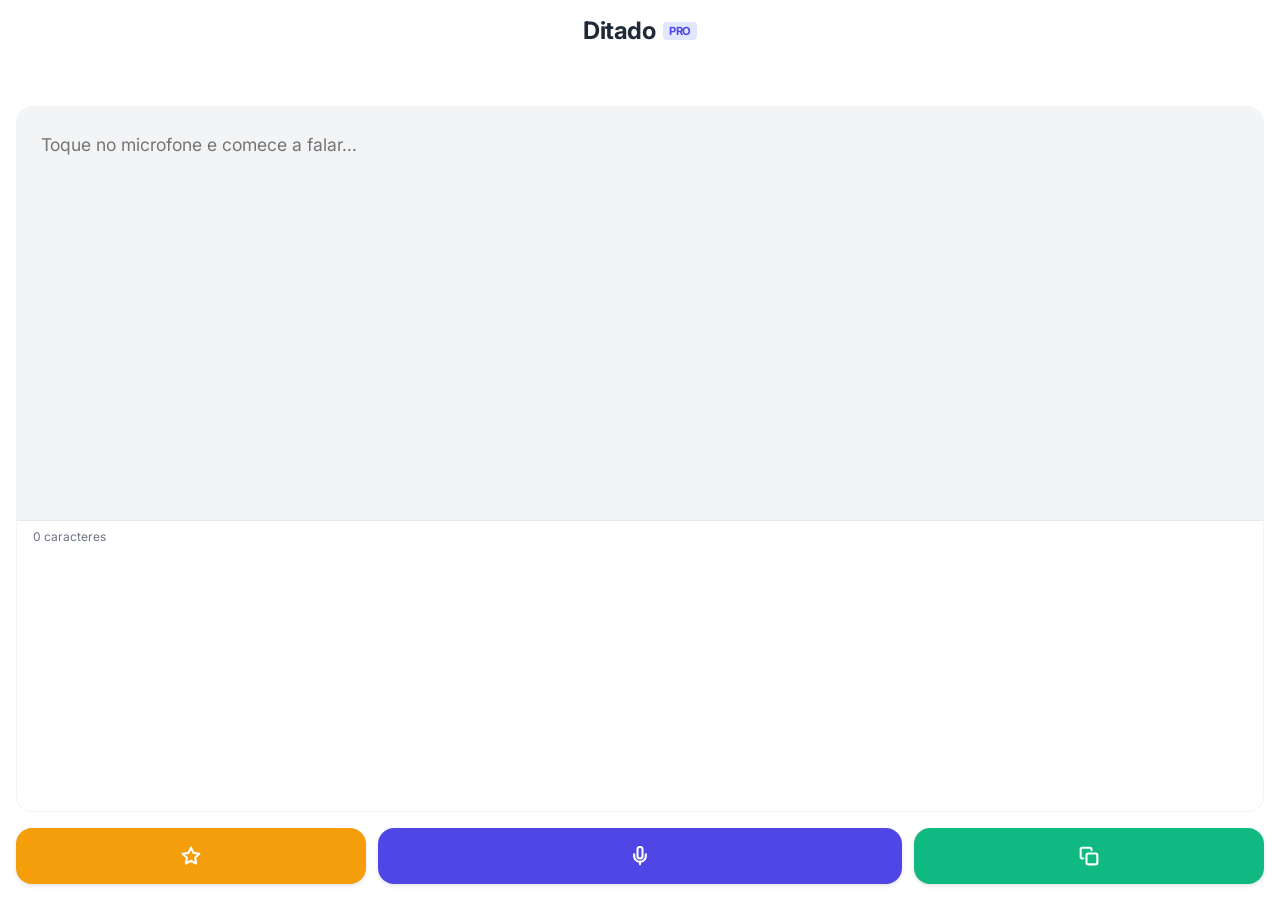
==== android.html @ 67bdcb7f "Create android.html" ====
<!DOCTYPE html>
<html lang="pt-BR">
<head>
    <meta charset="UTF-8">
    <!-- Viewport estrito: evita zoom ao tocar no textarea, essencial para sensação de App Nativo -->
    <meta name="viewport" content="width=device-width, initial-scale=1.0, maximum-scale=1.0, user-scalable=no">
    <title>Ditado Mobile</title>
    
    <!-- PWA Setup -->
    <link rel="manifest" href="manifest.json">
    <meta name="theme-color" content="#4f46e5">
    <link rel="apple-touch-icon" href="assets/icon-192.png">
    <link rel="icon" type="image/x-icon" href="assets/favicon.ico">

    <!-- Fontes e Estilos -->
    <link href="https://fonts.googleapis.com/css2?family=Inter:wght@400;500;600;700&display=swap" rel="stylesheet">
    <link rel="stylesheet" href="style.css">
</head>
<body class="android-app">

    <div id="appContainer" class="container">
        
        <!-- Header Minimalista -->
        <header class="app-header" style="justify-content: center; margin-bottom: 1rem;">
            <div class="header-title">
                <h1>Ditado <span class="badge-pro">PRO</span></h1>
            </div>
        </header>

        <!-- Barra de Status Centralizada -->
        <div id="statusMsg" class="status-bar"></div>

        <!-- Área do Editor Maximizada -->
        <div class="editor-area">
            <textarea id="transcriptionArea" placeholder="Toque no microfone e comece a falar..." spellcheck="false"></textarea>
            
            <!-- Rodapé do Editor (Contador e Visualizador de Áudio) -->
            <div class="editor-footer">
                <span id="charCount">0 caracteres</span>
                <div style="display: flex; gap: 10px; align-items: center;">
                    <!-- Usamos o ID padrão para o SpeechManager engatar automaticamente -->
                    <canvas id="audioVisualizer" width="100" height="24" title="Feedback de Áudio"></canvas>
                </div>
            </div>
        </div>

        <!-- Dock Inferior Touch-Friendly -->
        <div class="control-dock" id="mainDock">
            
            <!-- Botão de IA (Correção) -->
            <button id="aiFixBtn" class="btn-action btn-magic" data-tooltip="Corrigir Texto">
                <svg xmlns="http://www.w3.org/2000/svg" viewBox="0 0 24 24" fill="none" stroke="currentColor" stroke-linecap="round" stroke-linejoin="round">
                    <path d="M12 2l3.09 6.26L22 9.27l-5 4.87 1.18 6.88L12 17.77l-6.18 3.25L7 14.14 2 9.27l6.91-1.01L12 2z"></path>
                </svg>
            </button>

            <!-- Botão Principal: Gravação -->
            <button id="micBtn" class="btn-action btn-mic" data-tooltip="Gravar">
                <svg xmlns="http://www.w3.org/2000/svg" viewBox="0 0 24 24" fill="none" stroke="currentColor" stroke-linecap="round" stroke-linejoin="round">
                    <path d="M12 1a3 3 0 0 0-3 3v8a3 3 0 0 0 6 0V4a3 3 0 0 0-3-3z"></path>
                    <path d="M19 10v2a7 7 0 0 1-14 0v-2"></path>
                    <line x1="12" y1="19" x2="12" y2="22"></line>
                </svg>
            </button>

            <!-- Botão de Copiar / Compartilhar -->
            <button id="copyBtn" class="btn-action btn-copy" data-tooltip="Copiar Tudo">
                <svg xmlns="http://www.w3.org/2000/svg" viewBox="0 0 24 24" fill="none" stroke="currentColor" stroke-linecap="round" stroke-linejoin="round">
                    <rect x="9" y="9" width="13" height="13" rx="2" ry="2"></rect>
                    <path d="M5 15H4a2 2 0 0 1-2-2V4a2 2 0 0 1 2-2h9a2 2 0 0 1 2 2v1"></path>
                </svg>
            </button>

        </div>
    </div>

    <!-- Container de Notificações -->
    <div id="toastContainer" class="toast-container"></div>

    <!-- Script Controlador Exclusivo para Mobile -->
    <script type="module" src="js/android.js"></script>

    <!-- Registro PWA para uso offline -->
    <script>
        if ('serviceWorker' in navigator) {
            window.addEventListener('load', () => {
                navigator.serviceWorker.register('./sw.js', { scope: './' })
                    .catch(err => console.error('PWA: Falha ao registrar Service Worker no Mobile', err));
            });
        }
    </script>
</body>
</html>
---- style.css ----
/* =============================================== */
/* 1. RESET & VARIÁVEIS DE CORES                   */
/* =============================================== */
:root {
    /* Cores Funcionais */
    --c-mic: #4f46e5;      /* Indigo */
    --c-mic-active: #ef4444; /* Red - Gravação Ativa */
    --c-upload: #8b5cf6;   /* Violet */
    --c-magic: #f59e0b;    /* Amber */
    --c-legal: #0ea5e9;    /* Sky Blue */
    --c-copy: #10b981;     /* Emerald */
    --c-clear: #f43f5e;    /* Rose */
    
    /* UI Neutros */
    --bg-app: #f3f4f6;
    --bg-card: #ffffff;
    --text-main: #1f2937;
    --text-muted: #6b7280;
    --border: #e5e7eb;
    
    /* Sombras & Radius */
    --shadow-soft: 0 10px 15px -3px rgba(0, 0, 0, 0.1);
    --radius: 16px;
    --btn-radius: 12px;
}

body {
    font-family: 'Inter', sans-serif;
    background-color: var(--bg-app);
    color: var(--text-main);
    display: flex;
    justify-content: center;
    align-items: center;
    min-height: 100vh;
    margin: 0;
    overflow: hidden; 
}

/* =============================================== */
/* 2. CONTAINER PRINCIPAL                          */
/* =============================================== */
.container {
    background-color: var(--bg-card);
    width: 100%;
    max-width: 1050px; 
    height: 90vh;
    border-radius: var(--radius);
    box-shadow: var(--shadow-soft);
    padding: 2rem;
    display: flex;
    flex-direction: column;
    box-sizing: border-box;
    transition: all 0.3s cubic-bezier(0.4, 0, 0.2, 1);
    position: relative;
}

/* --- MODO MINIMIZADO (WIDGET VERTICAL - v1.0.4) --- */
/* Transforma a janela em um bloco de notas vertical flutuante */
.container.minimized {
    position: relative;         /* ÂNCORA para o contador absoluto */
    padding: 0;
    height: 100vh; 
    width: 100vw;
    border-radius: 0;
    background: #ffffff;
    display: flex;
    flex-direction: column; /* Fluxo Vertical */
    justify-content: flex-end; /* Conteúdo no topo, dock embaixo */
    overflow: hidden;
}

/* REEXIBE a área de texto, ajustada para leitura rápida */
.container.minimized .editor-area {
    display: flex !important;
    height: 100%; /* Ocupa todo o espaço disponível exceto o dock */
    margin: 0;
    border: none;
    border-bottom: 1px solid var(--border);
    border-radius: 0;
    background: transparent;
    order: 1; /* Garante que fique acima do dock e abaixo do visualizador */
}

.container.minimized textarea {
    font-size: 0.95rem; /* Fonte levemente menor para compactação */
    padding: 12px;
    scroll-behavior: smooth; /* Suaviza o auto-scroll */
}

/* Dock Fixo no Rodapé do Widget */
.container.minimized .control-dock {
    width: 100%;
    padding: 8px 12px;
    background: #f9fafb;
    justify-content: space-evenly; /* Prioridade 3: Melhor distribuição para 5 botões */
    gap: 8px; /* Reduzido levemente para caber tudo */
    box-sizing: border-box;
    flex-shrink: 0; /* Impede que o dock seja esmagado */
    order: 2;
    border: none;
}

/* Oculta elementos desnecessários no modo widget para limpar a visão */
.container.minimized .header-title,
.container.minimized .badge-pro,
.container.minimized .subtitle,
.container.minimized .btn-export, 
.container.minimized .device-selector-container,
.container.minimized .header-actions { 
    display: none !important;
}

/* ─── CONTADOR FLUTUANTE NO MODO INTERMEDIÁRIO (minimized) ─────────────── */

/* 1. Transforma o rodapé em overlay transparente, ancorado acima do dock.
      A altura real do dock = 8px padding + 40px botões + 8px padding = 56px. */
.container.minimized .editor-footer {
    display: flex !important;
    position: absolute;
    bottom: 56px;
    right: 12px;
    background: transparent;
    border: none;
    padding: 0;
    pointer-events: none;      /* Cliques atravessam o overlay e atingem o texto */
    z-index: 10;
}

/* 2. Oculta TODOS os filhos do rodapé (salvo status, botão foco, etc.)
      A regra seguinte reexibe apenas o #charCount. */
.container.minimized .editor-footer > * {
    display: none !important;
}

/* 3. Reexibe e estiliza o contador como pílula translúcida minimalista */
.container.minimized #charCount {
    display: inline !important;     /* Sobrepõe o display:none do seletor acima */
    font-size: 0.65rem;
    font-weight: 600;
    color: var(--text-muted);
    background: rgba(255, 255, 255, 0.95);  /* Fallback opaco para browsers sem backdrop-filter */
    backdrop-filter: blur(4px);
    -webkit-backdrop-filter: blur(4px);
    padding: 3px 7px;
    border-radius: 8px;
    box-shadow: 0 1px 4px rgba(0, 0, 0, 0.10);
    border: 1px solid var(--border);
    pointer-events: auto;           /* Permite seleção do texto do contador se necessário */
    white-space: nowrap;            /* Garante que "X caracteres" não quebre em duas linhas */
}
/* ─────────────────────────────────────────────────────────────────────────── */

/* LIMPEZA VISUAL v2.0: No estado de leitura (minimized), o visualizador
   de ondas não é mais necessário. O espaço é devolvido para a área de texto. */
.container.minimized .visualizer-container {
    display: none !important;
}

/* LIMPEZA VISUAL v2.0: O botão de microfone não é necessário no estado
   de leitura. O dock redistribui automaticamente os botões restantes
   via justify-content: space-evenly já declarado acima. */
.container.minimized .control-dock #micBtn {
    display: none !important;
}

/* Ajuste fino para a onda parecer maior dentro do espaço pequeno */
.container.minimized canvas#audioVisualizer {
    height: 100%;
    width: 100%;
}

/* ALTERAÇÃO PRIORIDADE 1: Regras explícitas para exibir os botões */
.container.minimized .btn-legal,
.container.minimized .btn-copy {
    display: flex !important;
    flex: 0 0 auto;
}

.container.minimized .app-header {
    margin: 0;
    width: 0;
    height: 0;
    overflow: hidden;
}

/* Reposiciona o botão de toggle para o topo flutuante */
.container.minimized .btn-toggle-size {
    position: absolute;
    top: 5px;
    right: 5px;
    background: rgba(255, 255, 255, 0.9);
    z-index: 50;
    padding: 4px;
    border: 1px solid var(--border);
    box-shadow: 0 2px 4px rgba(0,0,0,0.05);
}

/* =============================================== */
/* 3. HEADER & VISUALIZER                          */
/* =============================================== */
.app-header {
    display: flex;
    justify-content: space-between;
    align-items: center;
    margin-bottom: 0.5rem;
}

.header-title {
    display: flex;
    align-items: center;
    gap: 10px;
}

.header-title h1 {
    font-size: 1.5rem;
    font-weight: 700;
    margin: 0;
    letter-spacing: -0.5px;
    display: flex;
    align-items: center;
    gap: 8px;
}

.badge-pro {
    font-size: 0.7rem;
    background: #e0e7ff;
    color: var(--c-mic);
    padding: 2px 6px;
    border-radius: 4px;
    font-weight: 700;
}

.header-actions {
    display: flex;
    align-items: center;
    gap: 8px;
    margin-left: 10px;
}

.version-pill {
    background: #e5e7eb;
    border: none;
    padding: 4px 8px;
    border-radius: 12px;
    font-size: 0.7rem;
    color: var(--text-muted);
    cursor: pointer;
    transition: all 0.2s;
    font-weight: 600;
}
.version-pill:hover { background: #d1d5db; color: var(--text-main); }

.btn-help {
    background: transparent;
    border: none;
    color: var(--text-muted);
    cursor: pointer;
    padding: 6px;
    border-radius: 50%;
    transition: all 0.2s;
    display: flex;
    align-items: center;
    justify-content: center;
}
.btn-help:hover {
    background: #e0e7ff;
    color: var(--c-mic);
    transform: scale(1.1);
}

.subtitle {
    color: var(--text-muted);
    font-size: 0.95rem;
    margin-bottom: 1rem;
}

.visualizer-container {
    width: 100%;
    height: 60px;
    display: flex;
    justify-content: center;
    align-items: center;
    margin-bottom: 1rem;
    background: #f9fafb;
    border-radius: 8px;
    overflow: hidden;
    border: 1px solid var(--border);
    transition: border-color 0.2s ease; /* Suaviza o feedback visual */
}

canvas#audioVisualizer {
    width: 100%;
    height: 100%;
}

.btn-toggle-size {
    position: absolute;
    top: 1rem;
    right: 1rem;
    background: transparent;
    border: none;
    color: var(--text-muted);
    cursor: pointer;
    padding: 8px;
    border-radius: 50%;
    z-index: 10;
}
.btn-toggle-size:hover { background: #f3f4f6; color: var(--text-main); }

/* =============================================== */
/* 4. ÁREA DE TEXTO (EDITOR)                       */
/* =============================================== */
.editor-area {
    flex-grow: 1;
    display: flex;
    flex-direction: column;
    background: #f9fafb;
    border: 1px solid var(--border);
    border-radius: var(--radius);
    transition: all 0.3s;
    margin-bottom: 1rem;
    overflow: hidden;
}

.editor-area:focus-within {
    border-color: var(--c-mic);
    box-shadow: 0 0 0 3px rgba(79, 70, 229, 0.1);
    background: #fff;
}

/* CLASSE DE FEEDBACK DE ÁUDIO (PERFORMANCE) */
/* Usada tanto no Canvas quanto no Editor (Mini Mode) */
.audio-detected {
    border-color: #10b981 !important; /* Verde Emerald */
    box-shadow: inset 0 0 0 2px rgba(16, 185, 129, 0.1) !important;
}

textarea {
    width: 100%;
    height: 100%;
    border: none;
    padding: 1.5rem;
    font-size: 1.1rem;
    line-height: 1.6;
    background: transparent;
    resize: none;
    outline: none;
    font-family: inherit;
    color: #374151;
    box-sizing: border-box;
}

.editor-footer {
    padding: 0.5rem 1rem;
    border-top: 1px solid var(--border);
    font-size: 0.75rem;
    color: var(--text-muted);
    display: flex;
    justify-content: space-between;
    background: #fff;
}

/* =============================================== */
/* 5. STATUS PILL                                  */
/* =============================================== */
.status-bar {
    display: flex;
    align-items: center;
    justify-content: center;
    gap: 10px;
    height: 32px; 
    margin-bottom: 0.8rem;
    font-size: 0.75rem;
    font-weight: 700;
    letter-spacing: 0.5px;
    text-transform: uppercase;
    opacity: 0;
    transition: all 0.3s ease;
    border-radius: 20px;
    padding: 0 16px;
    width: fit-content;
    margin-left: auto;
    margin-right: auto;
}

.status-bar.active { opacity: 1; }

.status-bar.status-recording {
    background-color: #fee2e2;
    color: #ef4444;
    border: 1px solid #fecaca;
    box-shadow: 0 2px 5px rgba(239, 68, 68, 0.15);
}

.status-bar.status-recording::before {
    content: '';
    display: block;
    width: 8px;
    height: 8px;
    background-color: #ef4444;
    border-radius: 50%;
    animation: blinkRed 1.5s infinite;
}

@keyframes blinkRed {
    0% { opacity: 1; transform: scale(1); }
    50% { opacity: 0.4; transform: scale(0.8); }
    100% { opacity: 1; transform: scale(1); }
}

.status-bar.status-ai {
    background-color: #e0e7ff;
    color: #4f46e5;
    border: 1px solid #c7d2fe;
}

.status-bar.status-ai::before {
    content: '';
    display: block;
    width: 12px;
    height: 12px;
    border: 2px solid rgba(79, 70, 229, 0.3);
    border-radius: 50%;
    border-top-color: #4f46e5;
    animation: spin 0.8s linear infinite;
}

@keyframes spin { to { transform: rotate(360deg); } }

.status-bar.status-success {
    background-color: #d1fae5;
    color: #059669;
    border: 1px solid #a7f3d0;
}

.status-bar.status-success::before {
    content: '';
    display: block;
    width: 6px;
    height: 10px;
    border: solid #059669;
    border-width: 0 2px 2px 0;
    transform: rotate(45deg);
    margin-bottom: 2px;
}

.status-bar.status-error {
    background-color: #fef2f2;
    color: #b91c1c;
    border: 1px solid #f87171;
}

.status-bar.status-warning {
    background-color: #fef3c7; 
    color: #d97706; 
    border: 1px solid #fcd34d;
}
.status-bar.status-warning::before {
    content: ''; 
    display: block; 
    width: 10px; 
    height: 10px;
    background: #d97706; 
    border-radius: 50%; 
    animation: pulseOrange 1s infinite;
}
@keyframes pulseOrange { 
    0% { opacity: 1; transform: scale(1); } 
    50% { opacity: 0.5; transform: scale(0.9); } 
    100% { opacity: 1; transform: scale(1); } 
}

/* =============================================== */
/* 6. DOCK DE CONTROLE (BOTÕES)                    */
/* =============================================== */
.control-dock {
    display: flex;
    align-items: center;
    gap: 10px;
    padding: 0.5rem;
    transition: all 0.3s ease;
    flex-wrap: wrap;
    justify-content: center;
}

/* --- Ajustes DOCK no Modo Compacto --- */
.container.minimized .control-dock {
    /* Ajustes específicos feitos acima na seção .minimized */
}

.device-selector-container {
    display: flex;
    align-items: center;
    max-width: 160px;
    margin-right: 8px;
}

.device-select {
    width: 100%;
    background: #fff;
    border: 1px solid var(--border);
    padding: 10px 8px;
    border-radius: var(--btn-radius);
    font-size: 0.85rem;
    color: var(--text-main);
    outline: none;
    cursor: pointer;
    font-family: inherit;
    text-overflow: ellipsis;
}

.device-select:hover {
    border-color: var(--c-mic);
    background-color: #f9fafb;
}

.btn-action {
    display: flex;
    align-items: center;
    justify-content: center;
    gap: 8px;
    padding: 12px 16px; 
    border-radius: var(--btn-radius);
    border: none;
    font-weight: 600;
    font-size: 0.9rem;
    cursor: pointer;
    transition: all 0.2s cubic-bezier(0.25, 0.8, 0.25, 1);
    color: white;
    flex: 1; 
    box-shadow: 0 2px 4px rgba(0,0,0,0.1);
    position: relative;
    white-space: nowrap;
}

.btn-action svg {
    width: 20px;
    height: 20px;
    stroke-width: 2.5;
    flex-shrink: 0;
}

.btn-mic    { background-color: var(--c-mic); flex: 1.5; }
.btn-export { background-color: var(--c-upload); color: white;}
.btn-magic  { background-color: var(--c-magic); color: white;}
.btn-legal  { background-color: var(--c-legal); color: white;}
.btn-copy   { background-color: var(--c-copy); color: white;}
.btn-clear  { background-color: white; color: var(--c-clear); border: 1px solid #fecaca; }

.btn-action:hover { transform: translateY(-2px); filter: brightness(1.08); }
.btn-clear:hover { background-color: #fef2f2; }

.btn-mic.recording {
    background-color: var(--c-mic-active);
    box-shadow: inset 0 0 10px rgba(0,0,0,0.2);
}

/* Overrides para Botões no Modo Compacto */
.container.minimized .btn-action {
    flex: 0 0 auto; 
    width: 40px;
    height: 40px;
    padding: 0;
    border-radius: 50%;
    box-shadow: none;
}

.container.minimized .btn-mic {
    width: 48px; 
    height: 48px;
    margin: 0;
    box-shadow: 0 4px 10px rgba(79, 70, 229, 0.25);
}

/* Garante visibilidade dos botões essenciais no mini */
.container.minimized .btn-magic { display: flex !important; background-color: #f59e0b; }
.container.minimized .btn-clear { display: flex !important; border: none; background: #fee2e2; color: #ef4444; }

.container.minimized .btn-action span { display: none; }

/* =============================================== */
/* --- NOVO: ESTILOS DA CHAVE SELETORA (ENGINE) -- */
/* =============================================== */
.engine-selector-container {
    display: flex;
    align-items: center;
    gap: 8px;
    background: #fff;
    border: 1px solid var(--border);
    padding: 6px 12px;
    border-radius: var(--btn-radius);
}

.engine-label {
    font-size: 0.8rem;
    font-weight: 600;
    color: var(--text-main);
    min-width: 60px;
}

.toggle-switch {
    position: relative;
    display: inline-block;
    width: 36px;
    height: 20px;
}

.toggle-switch input {
    opacity: 0;
    width: 0;
    height: 0;
}

.slider {
    position: absolute;
    cursor: pointer;
    top: 0; left: 0; right: 0; bottom: 0;
    background-color: #ccc;
    transition: .4s;
}

.slider:before {
    position: absolute;
    content: "";
    height: 14px;
    width: 14px;
    left: 3px;
    bottom: 3px;
    background-color: white;
    transition: .4s;
}

.toggle-switch input:checked + .slider { background-color: var(--c-mic); }
.toggle-switch input:checked + .slider:before { transform: translateX(16px); }
.slider.round { border-radius: 20px; }
.slider.round:before { border-radius: 50%; }

.container.minimized .engine-selector-container { display: none; } /* Oculta no widget para economizar espaço */

/* -----------------------------------------------  */
/* Drag & Drop — Feedback visual no botão Copiar    */
/* Cursor 'grab' sinaliza a ação de arrastar        */
/* -----------------------------------------------  */
.btn-copy[draggable="true"] {
    cursor: grab;
}

.btn-copy[draggable="true"]:active {
    cursor: grabbing;
    opacity: 0.75;
    transform: scale(0.97);
}

/* =============================================== */
/* 7. TOOLTIPS                                    */
/* =============================================== */
[data-tooltip]:hover::after {
    content: attr(data-tooltip);
    position: absolute;
    bottom: 120%;
    left: 50%;
    transform: translateX(-50%);
    background: #1f2937;
    color: white;
    padding: 6px 10px;
    border-radius: 6px;
    font-size: 0.75rem;
    white-space: nowrap;
    z-index: 100;
    pointer-events: none;
    animation: fadeIn 0.2s forwards;
}

[data-tooltip]:hover::before {
    content: '';
    position: absolute;
    bottom: 110%;
    left: 50%;
    transform: translateX(-50%);
    border-width: 5px;
    border-style: solid;
    border-color: #1f2937 transparent transparent transparent;
    animation: fadeIn 0.2s forwards;
}

@keyframes fadeIn { from { opacity: 0; transform: translateX(-50%) translateY(5px); } to { opacity: 1; transform: translateX(-50%) translateY(0); } }

/* --- Estilos do Mini Visualizador e Botão Exportar --- */
#miniVisualizer {
    display: none; /* Oculto por padrão, economizando espaço */
    border-radius: 6px;
    background-color: var(--bg-card, #ffffff); /* Herda a cor do card principal */
    border: 1px solid var(--border, #e5e7eb); /* Borda padrão do sistema */
    box-shadow: inset 0 1px 3px rgba(0,0,0,0.05); /* Profundidade sutil */
    margin-right: auto;
    margin-left: 15px;
    transition: border-color 0.2s ease, box-shadow 0.2s ease;
}

/* Regra de Estado: Quando o container entra em Modo Foco, exibe o widget */
.container.focus-mode #miniVisualizer {
    display: block;
    animation: fadeIn 0.3s cubic-bezier(0.16, 1, 0.3, 1);
}

/* Mantém o feedback visual existente de captação de áudio */
.container.focus-mode #miniVisualizer.audio-detected {
    border-color: #10b981;
    box-shadow: inset 0 0 0 2px rgba(16, 185, 129, 0.1);
}

.editor-footer > div {
    display: flex;
    gap: 10px;
    align-items: center;
    flex-grow: 1;
    justify-content: flex-end;
}

/* =============================================== */
/* 8. MODAL & ELEMENTOS GERAIS DE AJUDA            */
/* =============================================== */
.modal-overlay {
    position: fixed; 
    top: 0; 
    left: 0; 
    width: 100%; 
    height: 100%;
    background: rgba(0,0,0,0.5); 
    z-index: 1000;
    display: flex; 
    justify-content: center; 
    align-items: center;
    backdrop-filter: blur(2px);
    animation: fadeIn 0.2s ease-out;
}

.modal-content {
    background: white; 
    width: 90%; 
    max-width: 500px; 
    max-height: 80vh;
    border-radius: var(--radius); 
    padding: 1.5rem;
    box-shadow: 0 20px 25px -5px rgba(0,0,0,0.1);
    display: flex; 
    flex-direction: column;
    animation: slideUp 0.3s cubic-bezier(0.16, 1, 0.3, 1);
}

.modal-header { 
    display: flex; 
    justify-content: space-between; 
    align-items: center;
    margin-bottom: 1.5rem; 
}
.modal-header h2 { margin: 0; font-size: 1.25rem; color: var(--text-main); }

.btn-close { 
    background: none; 
    border: none; 
    font-size: 1.5rem; 
    cursor: pointer; 
    color: var(--text-muted);
    padding: 0;
    line-height: 1;
}
.btn-close:hover { color: var(--text-main); }

@keyframes slideUp {
    from { transform: translateY(20px); opacity: 0; }
    to { transform: translateY(0); opacity: 1; }
}

/* --- ESTILOS DE AJUDA & TECLAS --- */
kbd {
    background-color: #f3f4f6;
    border: 1px solid #d1d5db;
    border-bottom-width: 3px;
    border-radius: 6px;
    padding: 2px 6px;
    font-family: 'Inter', monospace;
    font-size: 0.85rem;
    font-weight: 600;
    color: #374151;
    display: inline-block;
    min-width: 20px;
    text-align: center;
    margin: 0 2px;
}

.help-table {
    width: 100%;
    border-collapse: collapse;
    margin-top: 1rem;
}
.help-table th, .help-table td {
    text-align: left;
    padding: 12px 8px;
    border-bottom: 1px solid var(--border);
}
.help-table th {
    color: var(--text-muted);
    font-size: 0.8rem;
    text-transform: uppercase;
    letter-spacing: 0.5px;
}
.help-desc {
    font-size: 0.9rem;
    color: var(--text-main);
}

/* --- ESTILOS DE GLOSSÁRIO --- */
.glossary-form {
    display: flex;
    gap: 10px;
    padding-bottom: 1rem;
    border-bottom: 1px solid var(--border);
}
.glossary-form input {
    flex: 1;
    padding: 10px;
    border: 1px solid var(--border);
    border-radius: var(--btn-radius);
    font-family: inherit;
    font-size: 0.9rem;
    outline: none;
    transition: border-color 0.2s;
}
.glossary-form input:focus {
    border-color: var(--c-mic);
    box-shadow: 0 0 0 2px rgba(79, 70, 229, 0.1);
}

.glossary-item {
    display: flex;
    justify-content: space-between;
    align-items: center;
    padding: 12px;
    background: #f9fafb;
    margin-bottom: 8px;
    border-radius: 8px;
    font-size: 0.9rem;
    border: 1px transparent;
}
.glossary-item:hover {
    border-color: #e5e7eb;
    background: #f3f4f6;
}

.btn-delete-term {
    color: var(--text-muted);
    background: none;
    border: none;
    cursor: pointer;
    padding: 4px;
    border-radius: 4px;
    transition: all 0.2s;
}
.btn-delete-term:hover {
    color: var(--c-clear);
    background: #fee2e2;
}

/* =============================================== */
/* 9. NOTIFICAÇÕES TOAST (REDE DE SEGURANÇA)       */
/* =============================================== */
.toast-container {
    position: fixed;
    bottom: 20px;
    left: 50%;
    transform: translateX(-50%);
    z-index: 1000;
    pointer-events: none;
}

.toast {
    background: #1f2937;
    color: white;
    padding: 12px 24px;
    border-radius: 8px;
    box-shadow: 0 10px 15px -3px rgba(0, 0, 0, 0.2);
    display: flex;
    align-items: center;
    gap: 12px;
    font-size: 0.9rem;
    pointer-events: auto;
    animation: slideUpFade 0.3s cubic-bezier(0.16, 1, 0.3, 1);
}

.btn-undo {
    background: transparent;
    border: 1px solid rgba(255,255,255,0.3);
    color: #818cf8;
    padding: 4px 12px;
    border-radius: 4px;
    cursor: pointer;
    font-weight: 600;
    transition: all 0.2s;
}

.btn-undo:hover { background: rgba(255,255,255,0.1); color: #a5b4fc; }

@keyframes slideUpFade {
    from { opacity: 0; transform: translateY(20px); }
    to { opacity: 1; transform: translateY(0); }
}

/* =============================================== */
/* 10. ANIMAÇÕES DE FEEDBACK VISUAL (v1.0.6)       */
/* =============================================== */

@keyframes btnPulse {
    0% { box-shadow: 0 0 0 0 rgba(var(--pulse-color), 0.7); }
    70% { box-shadow: 0 0 0 10px rgba(var(--pulse-color), 0); }
    100% { box-shadow: 0 0 0 0 rgba(var(--pulse-color), 0); }
}

.pulsing {
    animation: btnPulse 1.5s infinite;
    position: relative;
    z-index: 100; /* Garante visibilidade acima de vizinhos */
}

/* Mapeamento de Cores para o efeito Pulse */
.btn-mic.pulsing   { --pulse-color: 239, 68, 68; }   /* Red-500 */
.btn-legal.pulsing, 
.btn-magic.pulsing { --pulse-color: 14, 165, 233; }  /* Sky-500 */
.btn-copy.pulsing  { --pulse-color: 16, 185, 129; }  /* Emerald-500 */
.btn-clear.pulsing { --pulse-color: 244, 63, 94; }   /* Rose-500 */

/* =============================================== */
/* 11. SMART UNDO WIDGET (v1.0.7)                  */
/* =============================================== */

/* Estilo para o Botão Flutuante de Undo (Modo Compacto) */
.btn-undo-float {
    width: 48px;
    height: 48px;
    border-radius: 50%;
    background-color: #1f2937; /* Dark Gray */
    color: white;
    border: 1px solid rgba(255,255,255,0.2);
    display: flex;
    align-items: center;
    justify-content: center;
    box-shadow: 0 4px 12px rgba(0,0,0,0.25);
    cursor: pointer;
    transition: transform 0.2s, background 0.2s;
    animation: popIn 0.3s cubic-bezier(0.175, 0.885, 0.32, 1.275);
    pointer-events: auto;
    position: relative; /* Necessário para o Tooltip absoluto */
    
    /* [CORREÇÃO v1.0.7] Z-Index brutal para garantir clique sobre qualquer camada invisível */
    z-index: 9999; 
}

.btn-undo-float:hover {
    background-color: #374151;
    transform: scale(1.1);
}

/* Ajuste de posicionamento no container de Toast quando em modo compacto */
/* Sobe 85px para ficar acima do dock branco */
.toast-container.compact-mode {
    bottom: 85px; 
}

@keyframes popIn {
    from { transform: scale(0); opacity: 0; }
    to { transform: scale(1); opacity: 1; }
}

/* =============================================== */
/* 12. MODO FOCO (MOBILE & EXPANSÃO DE TEXTO)      */
/* =============================================== */
.container.focus-mode .app-header,
.container.focus-mode .subtitle,
.container.focus-mode .visualizer-container,
.container.focus-mode .engine-selector-container,
.container.focus-mode .device-selector-container {
    display: none !important;
}

.container.focus-mode .editor-area {
    height: 100%;
    margin-bottom: 0.5rem;
    flex-grow: 1;
}

/* Transforma os botões em ícones quadrados/compactos */
.container.focus-mode .control-dock .btn-action span {
    display: none; 
}

.container.focus-mode .control-dock .btn-action {
    flex: 1; 
    padding: 12px 0;
    min-width: 48px;
}

/* =============================================== */
/* 13. RESPONSIVIDADE SMART & POP-OUT WIDGET       */
/* =============================================== */

/* --- BASE: Botões controlados por contexto, ocultos por padrão --- */
.btn-install-pwa {
    display: none;
}

/* O container de ação direcional é a unidade de visibilidade.
   Os botões filhos (.btn-popout-icon) são sempre display:flex;
   quem liga/desliga é o .popout-actions via body class. */
.popout-actions {
    display: none;
    position: absolute;
    top: 1rem;
    /* right: distância calculada para deixar 4px de gap em relação
       ao btn-toggle-size (right:1rem + ~36px de largura = 52px de borda esquerda).
       right: 3.5rem = 56px → 56 - 52 = 4px de gap. */
    right: 3.5rem;
    align-items: center;
    gap: 4px;
    z-index: 10;
}

/* -----------------------------------------------  */
/* Botões de ação pop-out (filhos de .popout-actions) */
/* Não precisam de position/right próprios —         */
/* o container flex cuida do layout.                 */
/* -----------------------------------------------  */
.btn-popout-icon {
    background: transparent;
    border: none;
    color: var(--c-magic); /* Amber — mantém identidade visual alaranjada */
    cursor: pointer;
    padding: 8px;
    border-radius: 50%;
    transition: background 0.2s, transform 0.2s;
    line-height: 0; /* Remove espaço fantasma abaixo do SVG */
    display: flex;
    align-items: center;
    justify-content: center;
}

.btn-popout-icon:hover {
    background: #fef3c7; /* Amber-50 — feedback sutil no hover */
    transform: scale(1.12);
}

/* MODO MINIMIZADO (Widget Leitura) — Reposiciona o container de pop-out
   para não colidir com o btn-toggle-size (right: 5px + ~36px = borda esquerda em 41px).
   right: 44px → 44 - 41 = 3px de gap. */
.container.minimized .popout-actions {
    top: 5px;
    right: 44px;
}

/* -----------------------------------------------  */
/* MOBILE: Preenche a tela inteira, sem intermediário */
/* -----------------------------------------------  */
@media (max-width: 768px) {

    body {
        align-items: flex-start; /* Remove centralização vertical, importante em telas longas */
        overflow-y: auto;
    }

    .container {
        /* dvh = Dynamic Viewport Height: desconta a barra de endereço do browser mobile */
        height: 100dvh !important;
        max-width: 100% !important;
        border-radius: 0 !important;
        padding: 1rem !important;
        box-shadow: none !important;
    }

    /* O botão de alternar tamanho não faz sentido em mobile */
    .btn-toggle-size {
        display: none !important;
    }
}

/* -----------------------------------------------  */
/* DESKTOP — ABA NORMAL: Exibe o botão pop-out      */
/* Ativado pelo JS ao adicionar 'is-desktop-tab'    */
/* ao <body>. Nunca aparece em popup ou PWA.        */
/* -----------------------------------------------  */
/* DESKTOP (aba normal): exibe o container de ação direcional.
   Ativado pelo JS ao adicionar 'is-desktop-tab' ao <body>. */
body.is-desktop-tab .popout-actions {
    display: flex;
}

/* MODO PiP — Oculta o container dentro da janela flutuante */
body.is-pip-mode .popout-actions {
    display: none !important;
}

/* -----------------------------------------------  */
/* QUALQUER CONTEXTO: Exibe botão Instalar quando   */
/* o evento beforeinstallprompt for capturado       */
/* -----------------------------------------------  */
body.show-install-btn .btn-install-pwa {
    display: block;
    background-color: #10b981;
    color: white;
}

/* -----------------------------------------------  */
/* MODO DOCUMENT PICTURE-IN-PICTURE (Chrome 116+)  */
/* Aplicado ao body da JANELA PiP pelo JavaScript  */
/* -----------------------------------------------  */
body.is-pip-mode {
    background-color: var(--bg-app); /* Corrige a tela preta herdada do OS */
    margin: 0;
    padding: 0;
    overflow: hidden;
    transition: background-color 0.3s ease;
}

body.is-pip-mode .container {
    height: 100vh;
    width: 100vw;
    border-radius: 0;
    box-shadow: none;
    padding: 0;
}

/* Garante que apenas o botão de destacar fique oculto dentro do PiP (Atualizado acima) */

/* ============================================================
   MODO PICTURE-IN-PICTURE: Botão de Retorno Visível
   Garante que o botão de restaurar a janela seja visível
   e utilizável quando o app está no modo destacado.
   ============================================================ */
body.is-pip-mode .btn-toggle-size {
    display: flex;
    align-items: center;
    justify-content: center;
}

/* ============================================================
   WIDGET MINIMIZADO: Pílula de Status Flutuante
   Transforma a status-bar em um micro-indicador
   sobreposto quando o container está no modo recolhido.
   ============================================================ */
.container.minimized .status-bar {
    display: flex;
    position: absolute;
    top: 6px;
    left: 6px;
    width: auto;
    height: 22px;
    padding: 0 10px;
    font-size: 0.65rem;
    letter-spacing: 0.02em;
    z-index: 60;

    /* Vidro fosco: elegante e não distrai */
    background: rgba(255, 255, 255, 0.88);
    backdrop-filter: blur(6px);
    -webkit-backdrop-filter: blur(6px); /* Compatibilidade Safari/iOS */
    border-radius: 20px;
    box-shadow: 0 2px 8px rgba(0, 0, 0, 0.10);

    /* Não intercepta cliques — o usuário interage com o painel normalmente */
    pointer-events: none;
}

/* =============================================== */
/* 14. PLACEHOLDER DO MODO PiP (TELA DE DESCANSO) */
/* =============================================== */

.pip-placeholder {
    position: fixed;
    inset: 0; /* Equivale a top/right/bottom/left: 0 — cobertura total */
    background: var(--bg-app);
    display: flex; /* Controlado via JS (style.display = 'flex' | 'none') */
    align-items: center;
    justify-content: center;
    z-index: 0; /* Abaixo do container principal quando este retornar */
    animation: placeholderFadeIn 0.4s ease;
}

@keyframes placeholderFadeIn {
    from { opacity: 0; }
    to   { opacity: 1; }
}

.placeholder-content {
    position: relative; /* OBRIGATÓRIO: ancora o .pulse-ring corretamente */
    display: flex;
    flex-direction: column;
    align-items: center;
    text-align: center;
    gap: 0.75rem;
    padding: 2rem;
}

.placeholder-icon {
    color: var(--c-mic); /* Indigo — coerente com a identidade da aplicação */
    opacity: 0.4;
}

.placeholder-title {
    font-size: 1.4rem;
    font-weight: 700;
    color: var(--text-main);
    margin: 0;
    letter-spacing: -0.3px;
}

.placeholder-body {
    font-size: 0.9rem;
    color: var(--text-muted);
    line-height: 1.6;
    margin: 0;
    max-width: 300px;
}

/* Anel de pulso centralizado, relativo a .placeholder-content */
.pulse-ring {
    position: absolute;
    top: 50%;
    left: 50%;
    transform: translate(-50%, -50%);
    width: 100px;
    height: 100px;
    border-radius: 50%;
    background: rgba(79, 70, 229, 0.07);
    animation: placeholderPulse 2.5s ease-out infinite;
    z-index: -1; /* Fica atrás do conteúdo, relativo ao .placeholder-content posicionado */
    pointer-events: none;
}

@keyframes placeholderPulse {
    0%   { transform: translate(-50%, -50%) scale(0.6); opacity: 1; }
    100% { transform: translate(-50%, -50%) scale(2.2); opacity: 0; }
}

/* ================================================================ */
/* MODO COMPACTO — ESTADO MIC (dentro de janela flutuante)          */
/* Exibe apenas o botão de microfone, centralizado na janela.       */
/* O frame da janela PiP é 360×500; o CSS preenche esse espaço      */
/* com o fundo do app e centraliza apenas o botão de gravação.      */
/* No Caminho B (window.open), a janela tem 140×140 fisicamente.    */
/* ================================================================ */

.container.minimalist-mode {
    position: fixed;
    inset: 0;                          /* Preenche todo o viewport da janela flutuante */
    width: 100%;
    height: 100%;
    padding: 0;
    background: var(--bg-app);         /* Fundo cinza limpo da aplicação */
    box-shadow: none;
    border: none;
    border-radius: 0;
    display: flex;
    justify-content: center;
    align-items: center;
    z-index: 9999;
    transition: none;
}

/* Oculta tudo exceto o control-dock (que contém o microfone) */
.container.minimalist-mode > * {
    display: none;
}

.container.minimalist-mode > [data-minimalist-visible] {
    display: flex;
}

/* Dock transparente: apenas um anel visual ao redor do microfone */
.container.minimalist-mode .control-dock {
    background: var(--bg-card, #ffffff);
    border-radius: 50%;
    padding: 4px;
    width: 66px;
    height: 66px;
    gap: 0;
    box-shadow: 0 8px 28px rgba(79, 70, 229, 0.25);
    border: 1px solid var(--border, #e5e7eb);
    align-items: center;
    justify-content: center;
    display: flex;
}

/* Apenas o microfone permanece visível no Estado Mic */
.container.minimalist-mode .control-dock > *:not(#micBtn) {
    display: none !important;
}

/* Garante que textos dos botões não apareçam */
.container.minimalist-mode .control-dock .btn-action span {
    display: none !important;
}

/* Botão de microfone levemente maior para facilitar o clique */
.container.minimalist-mode .control-dock #micBtn {
    flex: 0 0 auto;
    width: 56px;
    height: 56px;
    padding: 0;
    border-radius: 50%;
    box-shadow: 0 6px 18px rgba(79, 70, 229, 0.35);
}

.container.minimalist-mode .control-dock #micBtn svg {
    width: 22px;
    height: 22px;
}

/* --- Estados visuais de botão (mantidos, usados pelo microfone) --- */
.btn-action.state-muted {
    filter: grayscale(75%) opacity(0.55);
    transition: filter 0.35s ease, transform 0.2s ease;
}

.btn-action.state-muted:hover {
    filter: grayscale(30%) opacity(0.85);
    transform: translateY(-2px);
}

.btn-action.state-active {
    filter: grayscale(0%) opacity(1) brightness(1.05);
    animation: btnPulse 1.2s ease-in-out infinite;
}

/* =============================================== */
/* 15. ESTADOS DE SUCESSO UNIFICADOS               */
/* =============================================== */
.btn-action.copy-success {
    background-color: #10b981 !important; /* Emerald */
    color: white !important;
    border-color: #10b981 !important;
    transform: scale(1.02);
    transition: all 0.2s ease-out;
}

body.android-app {
    background-color: var(--bg-card);
    align-items: stretch;
    padding: 0;
}

body.android-app .container {
    height: 100dvh !important; /* Respeita a UI do navegador/Android */
    max-width: 100%;
    border-radius: 0;
    box-shadow: none;
    padding: 1rem 1rem calc(1rem + env(safe-area-inset-bottom));
    display: flex;
    flex-direction: column;
}

body.android-app .editor-area {
    flex-grow: 1;
    margin-bottom: 1rem;
    border-color: transparent; /* Visual mais limpo para mobile */
    background-color: var(--bg-app);
}

/* Área de toque otimizada para o dock inferior */
body.android-app .control-dock {
    justify-content: space-between;
    gap: 12px;
    padding: 0;
}

body.android-app .btn-action {
    flex: 1;
    padding: 18px 0; /* Maior área vertical para o toque (Polegar) */
    border-radius: 16px;
}

body.android-app .btn-mic {
    flex: 1.5; /* O botão de gravar ganha mais destaque */
}

/* Ocultar textos no mobile, deixando apenas os ícones para limpar a UI */
body.android-app .btn-action span {
    display: none;
}
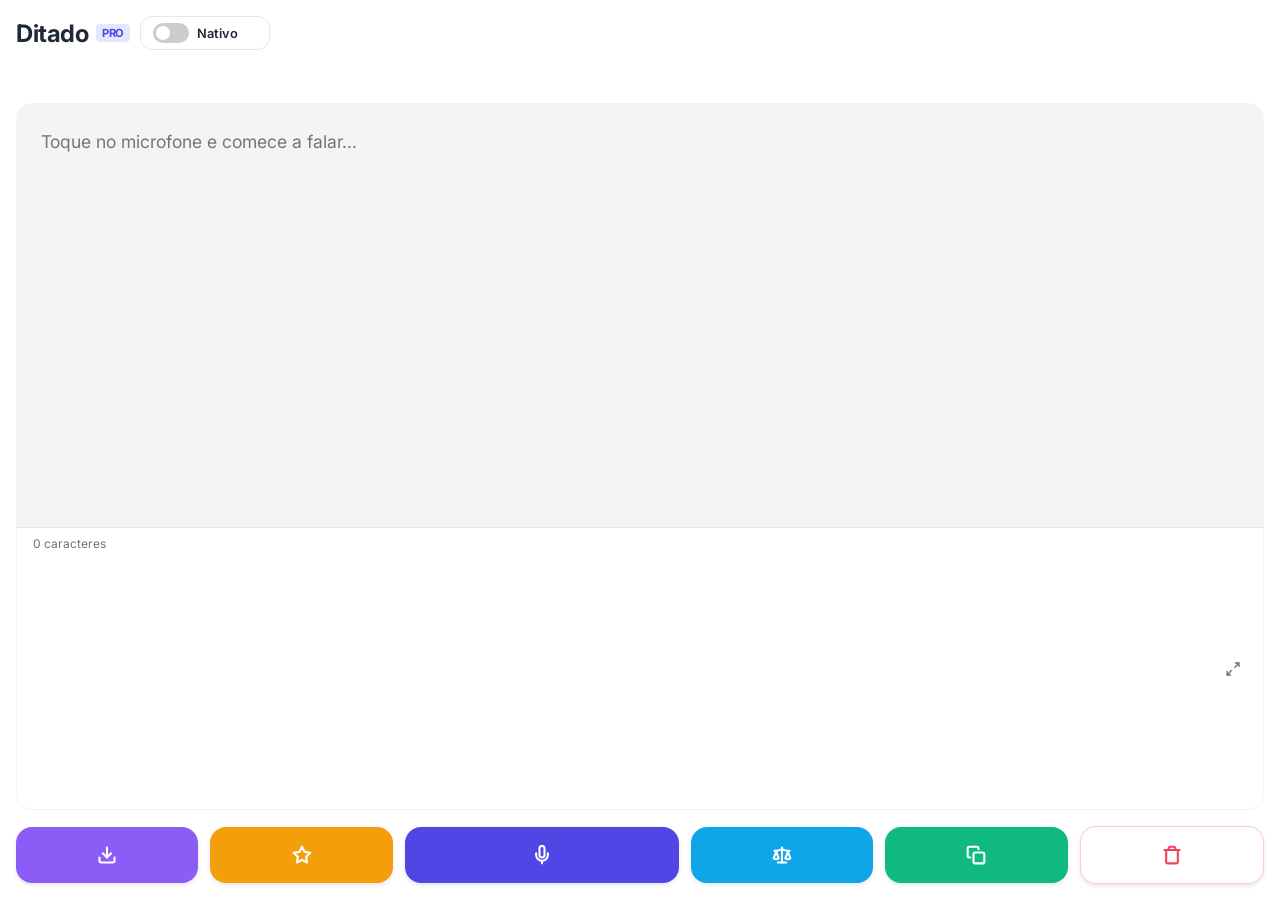
==== commit 7594ddb5: "Update android.html" ====
--- a/android.html
+++ b/android.html
@@ -2,17 +2,13 @@
 <html lang="pt-BR">
 <head>
     <meta charset="UTF-8">
-    <!-- Viewport estrito: evita zoom ao tocar no textarea, essencial para sensação de App Nativo -->
     <meta name="viewport" content="width=device-width, initial-scale=1.0, maximum-scale=1.0, user-scalable=no">
+    <meta name="theme-color" content="#4f46e5">
     <title>Ditado Mobile</title>
     
-    <!-- PWA Setup -->
     <link rel="manifest" href="manifest.json">
-    <meta name="theme-color" content="#4f46e5">
     <link rel="apple-touch-icon" href="assets/icon-192.png">
     <link rel="icon" type="image/x-icon" href="assets/favicon.ico">
-
-    <!-- Fontes e Estilos -->
     <link href="https://fonts.googleapis.com/css2?family=Inter:wght@400;500;600;700&display=swap" rel="stylesheet">
     <link rel="stylesheet" href="style.css">
 </head>
@@ -20,72 +16,71 @@
 
     <div id="appContainer" class="container">
         
-        <!-- Header Minimalista -->
-        <header class="app-header" style="justify-content: center; margin-bottom: 1rem;">
+        <header class="app-header">
             <div class="header-title">
                 <h1>Ditado <span class="badge-pro">PRO</span></h1>
+                <!-- Toggle Whisper discreto no header -->
+                <div class="engine-selector-container mobile-header-toggle">
+                    <label class="toggle-switch">
+                        <input type="checkbox" id="engineToggle">
+                        <span class="slider round"></span>
+                    </label>
+                    <span class="engine-label" id="engineLabel">Nativo</span>
+                </div>
             </div>
         </header>
 
-        <!-- Barra de Status Centralizada -->
         <div id="statusMsg" class="status-bar"></div>
 
-        <!-- Área do Editor Maximizada -->
         <div class="editor-area">
             <textarea id="transcriptionArea" placeholder="Toque no microfone e comece a falar..." spellcheck="false"></textarea>
-            
-            <!-- Rodapé do Editor (Contador e Visualizador de Áudio) -->
             <div class="editor-footer">
                 <span id="charCount">0 caracteres</span>
-                <div style="display: flex; gap: 10px; align-items: center;">
-                    <!-- Usamos o ID padrão para o SpeechManager engatar automaticamente -->
+                <div class="footer-actions">
                     <canvas id="audioVisualizer" width="100" height="24" title="Feedback de Áudio"></canvas>
+                    <button id="focusModeBtn" class="btn-help" title="Modo Foco" onclick="document.body.classList.toggle('focus-mode')">
+                        <svg xmlns="http://www.w3.org/2000/svg" width="16" height="16" viewBox="0 0 24 24" fill="none" stroke="currentColor" stroke-width="2"><path d="M15 3h6v6M9 21H3v-6M21 3l-7 7M3 21l7-7"/></svg>
+                    </button>
                 </div>
             </div>
         </div>
 
-        <!-- Dock Inferior Touch-Friendly -->
+        <!-- Dock: 5 botões redondos, sem texto -->
         <div class="control-dock" id="mainDock">
-            
-            <!-- Botão de IA (Correção) -->
-            <button id="aiFixBtn" class="btn-action btn-magic" data-tooltip="Corrigir Texto">
-                <svg xmlns="http://www.w3.org/2000/svg" viewBox="0 0 24 24" fill="none" stroke="currentColor" stroke-linecap="round" stroke-linejoin="round">
-                    <path d="M12 2l3.09 6.26L22 9.27l-5 4.87 1.18 6.88L12 17.77l-6.18 3.25L7 14.14 2 9.27l6.91-1.01L12 2z"></path>
-                </svg>
+            <button id="exportBtn" class="btn-action btn-export" aria-label="Exportar TXT">
+                <svg xmlns="http://www.w3.org/2000/svg" viewBox="0 0 24 24" fill="none" stroke="currentColor" stroke-linecap="round" stroke-linejoin="round"><path d="M21 15v4a2 2 0 0 1-2 2H5a2 2 0 0 1-2-2v-4"/><polyline points="7 10 12 15 17 10"/><line x1="12" y1="15" x2="12" y2="3"/></svg>
             </button>
 
-            <!-- Botão Principal: Gravação -->
-            <button id="micBtn" class="btn-action btn-mic" data-tooltip="Gravar">
-                <svg xmlns="http://www.w3.org/2000/svg" viewBox="0 0 24 24" fill="none" stroke="currentColor" stroke-linecap="round" stroke-linejoin="round">
-                    <path d="M12 1a3 3 0 0 0-3 3v8a3 3 0 0 0 6 0V4a3 3 0 0 0-3-3z"></path>
-                    <path d="M19 10v2a7 7 0 0 1-14 0v-2"></path>
-                    <line x1="12" y1="19" x2="12" y2="22"></line>
-                </svg>
+            <button id="aiFixBtn" class="btn-action btn-magic" aria-label="Corrigir Texto">
+                <svg xmlns="http://www.w3.org/2000/svg" viewBox="0 0 24 24" fill="none" stroke="currentColor" stroke-linecap="round" stroke-linejoin="round"><path d="M12 2l3.09 6.26L22 9.27l-5 4.87 1.18 6.88L12 17.77l-6.18 3.25L7 14.14 2 9.27l6.91-1.01L12 2z"/></svg>
             </button>
 
-            <!-- Botão de Copiar / Compartilhar -->
-            <button id="copyBtn" class="btn-action btn-copy" data-tooltip="Copiar Tudo">
-                <svg xmlns="http://www.w3.org/2000/svg" viewBox="0 0 24 24" fill="none" stroke="currentColor" stroke-linecap="round" stroke-linejoin="round">
-                    <rect x="9" y="9" width="13" height="13" rx="2" ry="2"></rect>
-                    <path d="M5 15H4a2 2 0 0 1-2-2V4a2 2 0 0 1 2-2h9a2 2 0 0 1 2 2v1"></path>
-                </svg>
+            <button id="micBtn" class="btn-action btn-mic" aria-label="Gravar">
+                <svg xmlns="http://www.w3.org/2000/svg" viewBox="0 0 24 24" fill="none" stroke="currentColor" stroke-linecap="round" stroke-linejoin="round"><path d="M12 1a3 3 0 0 0-3 3v8a3 3 0 0 0 6 0V4a3 3 0 0 0-3-3z"/><path d="M19 10v2a7 7 0 0 1-14 0v-2"/><line x1="12" y1="19" x2="12" y2="22"/></svg>
             </button>
 
+            <button id="aiLegalBtn" class="btn-action btn-legal" aria-label="Converter para Juridiquês">
+                <svg xmlns="http://www.w3.org/2000/svg" viewBox="0 0 24 24" fill="none" stroke="currentColor" stroke-width="2" stroke-linecap="round" stroke-linejoin="round"><path d="m16 16 3-8 3 8c-.87.65-1.92 1-3 1s-2.13-.35-3-1Z"/><path d="m2 16 3-8 3 8c-.87.65-1.92 1-3 1s-2.13-.35-3-1Z"/><path d="M7 21h10"/><path d="M12 3v18"/><path d="M3 7h2c2 0 5-1 7-2 2 1 5 2 7 2h2"/></svg>
+            </button>
+
+            <button id="copyBtn" class="btn-action btn-copy" aria-label="Copiar Tudo">
+                <svg xmlns="http://www.w3.org/2000/svg" viewBox="0 0 24 24" fill="none" stroke="currentColor" stroke-linecap="round" stroke-linejoin="round"><rect x="9" y="9" width="13" height="13" rx="2" ry="2"/><path d="M5 15H4a2 2 0 0 1-2-2V4a2 2 0 0 1 2-2h9a2 2 0 0 1 2 2v1"/></svg>
+            </button>
+
+            <button id="clearBtn" class="btn-action btn-clear" aria-label="Limpar Tudo">
+                <svg xmlns="http://www.w3.org/2000/svg" viewBox="0 0 24 24" fill="none" stroke="currentColor" stroke-linecap="round" stroke-linejoin="round"><polyline points="3 6 5 6 21 6"/><path d="M19 6v14a2 2 0 0 1-2 2H7a2 2 0 0 1-2-2V6m3 0V4a2 2 0 0 1 2-2h4a2 2 0 0 1 2 2v2"/></svg>
+            </button>
         </div>
     </div>
 
-    <!-- Container de Notificações -->
     <div id="toastContainer" class="toast-container"></div>
 
-    <!-- Script Controlador Exclusivo para Mobile -->
     <script type="module" src="js/android.js"></script>
-
-    <!-- Registro PWA para uso offline -->
     <script>
         if ('serviceWorker' in navigator) {
             window.addEventListener('load', () => {
                 navigator.serviceWorker.register('./sw.js', { scope: './' })
-                    .catch(err => console.error('PWA: Falha ao registrar Service Worker no Mobile', err));
+                    .catch(err => console.error('SW Mobile:', err));
             });
         }
     </script>
